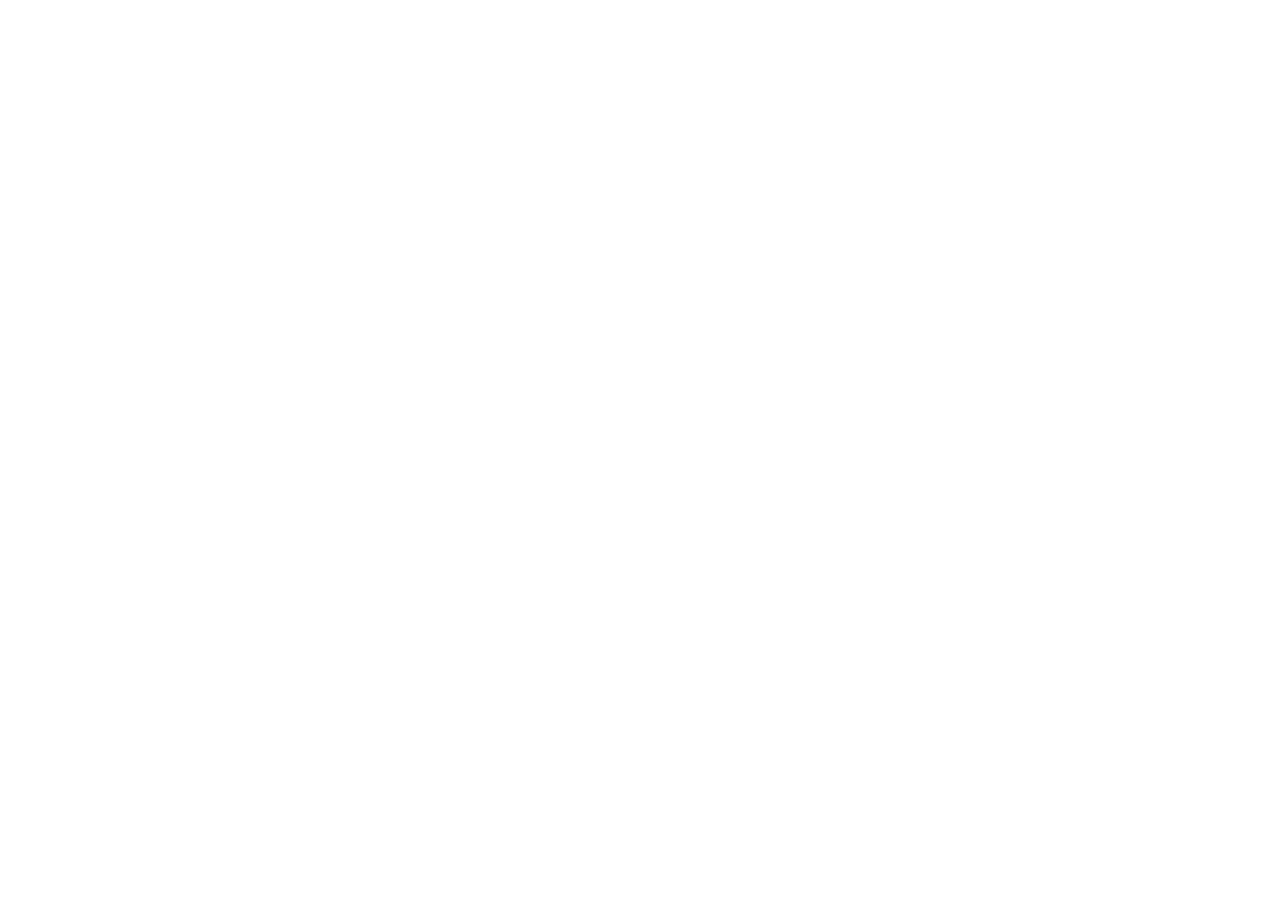
==== favourites.html @ b1a31309 "a commit" ====
<!DOCTYPE html>
<html lang="en">
<head>
    <meta charset="UTF-8">
    <meta http-equiv="X-UA-Compatible" content="IE=edge">
    <meta name="viewport" content="width=device-width, initial-scale=1.0">
    <title>Favourites</title>
    <link rel="stylesheet" href="style/favourites.css">
</head>
<body>
    
</body>
</html>
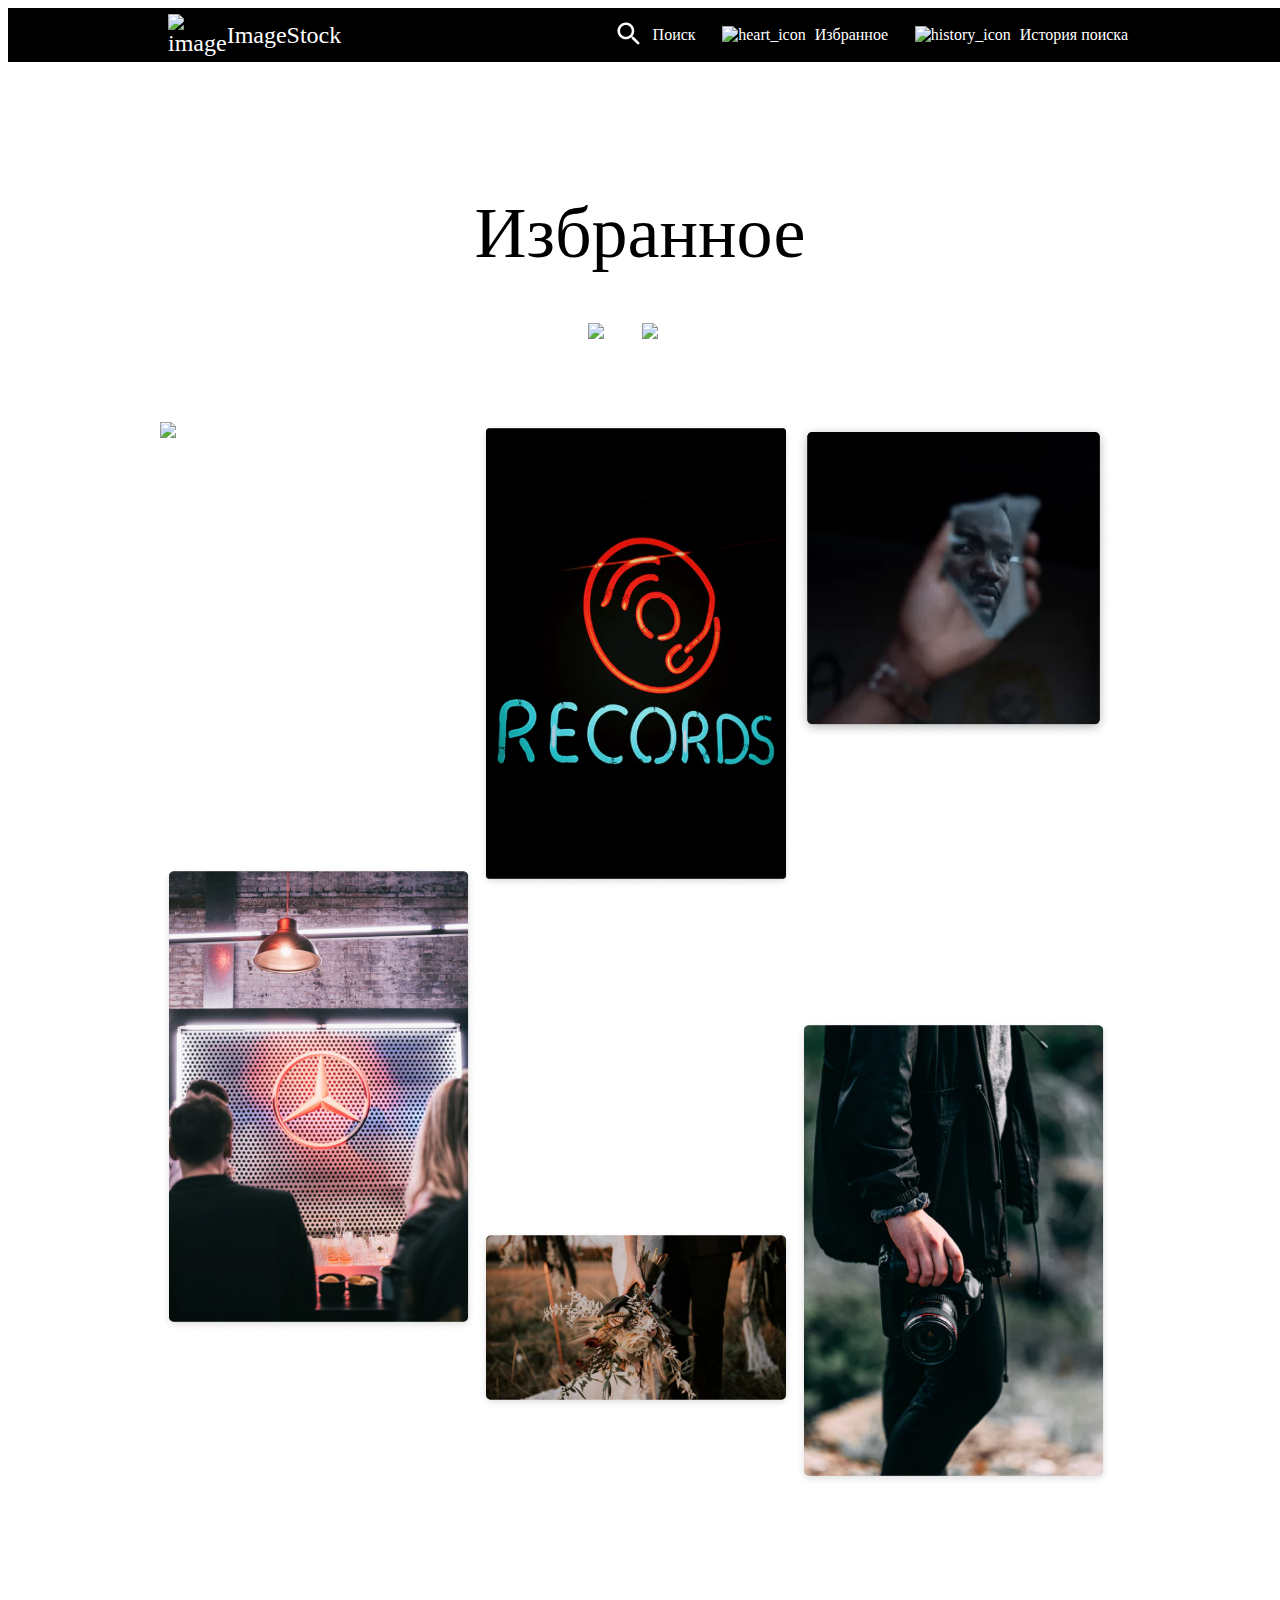
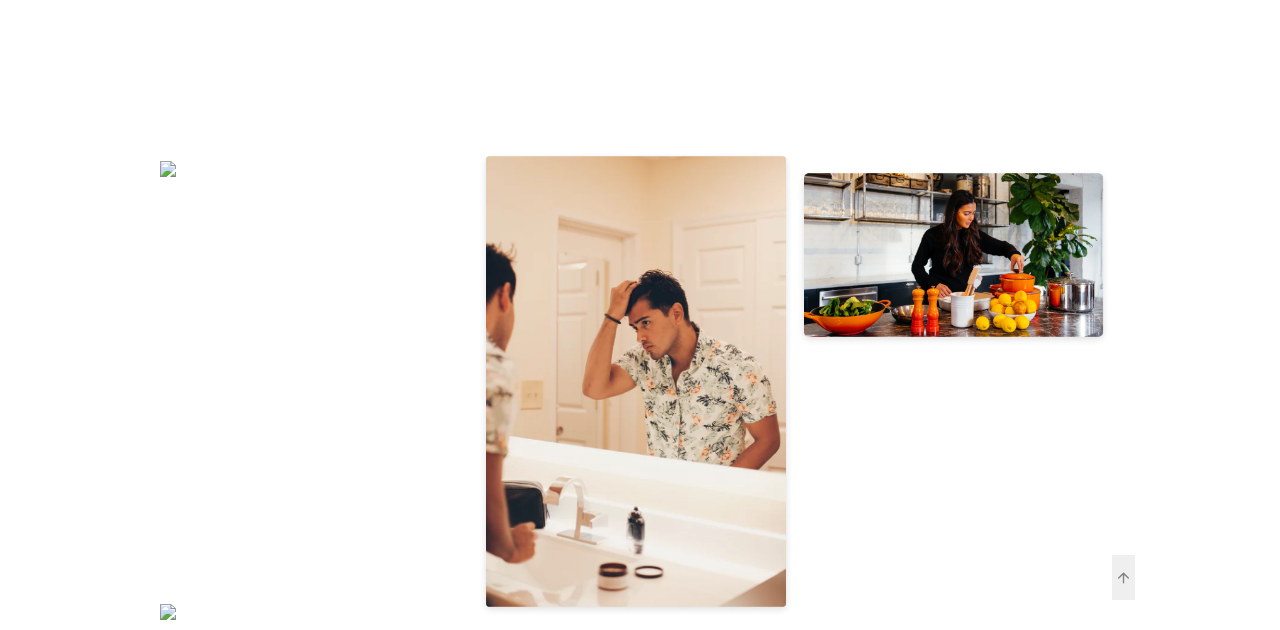
==== commit 96165e22: "a commit" ====
--- a/favourites.html
+++ b/favourites.html
@@ -1,13 +1,93 @@
 <!DOCTYPE html>
 <html lang="en">
-<head>
-    <meta charset="UTF-8">
-    <meta http-equiv="X-UA-Compatible" content="IE=edge">
-    <meta name="viewport" content="width=device-width, initial-scale=1.0">
+  <head>
+    <meta charset="UTF-8" />
+    <meta http-equiv="X-UA-Compatible" content="IE=edge" />
+    <meta name="viewport" content="width=device-width, initial-scale=1.0" />
     <title>Favourites</title>
-    <link rel="stylesheet" href="style/favourites.css">
-</head>
-<body>
-    
-</body>
-</html>+    <link rel="stylesheet" href="style/favourites.css" />
+  </head>
+  <body>
+    <header class="main_header">
+      <div class="inner_container">
+        <div class="left_header">
+          <a href="index.html"
+            ><img src="images/img_stock.svg" alt="image"
+          /></a>
+          <a href="index.html">ImageStock</a>
+        </div>
+        <div class="right_header">
+          <div class="search">
+            <a href="#"><img src="images/search_24px.svg" alt="search" /></a>
+            <a href="#">Поиск</a>
+          </div>
+          <div class="favourite">
+            <a href="favourites.html"
+              ><img src="images/heart.svg" alt="heart_icon"
+            /></a>
+            <a href="favourites.html">Избранное</a>
+          </div>
+          <div class="history">
+            <a href="#"><img src="images/history.svg" alt="history_icon" /></a>
+            <a href="#">История поиска</a>
+          </div>
+        </div>
+      </div>
+    </header>
+
+    <!-- Main section -->
+
+    <section class="main_section">
+      <div class="inner_main_section">
+        <div class="upper_section">
+          <h1>Избранное</h1>
+          <div class="buttons">
+            <a href="#"><img src="images/upper_icon.svg" alt="icons" /></a>
+            <a href="#"><img src="images/upper_icon2.svg" alt="icons" /></a>
+          </div>
+        </div>
+        <div class="down_main">
+          <div class="left_img_container">
+            <a href="photo_page.html"
+              ><img src="images/down_img1.png" alt="img"
+            /></a>
+            <a href="photo_page.html"
+              ><img src="images/left_favourites.png" alt="img"
+            /></a>
+            <a href="photo_page.html"
+              ><img src="images/down_img3.png" alt="img"
+            /></a>
+            <a href="photo_page.html"
+              ><img src="images/down_img4.png" alt="img"
+            /></a>
+          </div>
+          <div class="center_img_container">
+            <a href="photo_page.html"
+              ><img src="images/center_img1.png" alt="img"
+            /></a>
+            <a href="photo_page.html"
+              ><img src="images/center_img2.png" alt="img"
+            /></a>
+            <a href="photo_page.html"
+              ><img src="images/center_img3.png" alt="img"
+            /></a>
+          </div>
+          <div class="right_img_container">
+            <a href="photo_page.html"
+              ><img src="images/last_img1.png" alt="img"
+            /></a>
+            <a href="photo_page.html"
+              ><img src="images/last_img2.png" alt="img"
+            /></a>
+            <a href="photo_page.html"
+              ><img src="images/last_img3.png" alt="img"
+            /></a>
+          </div>
+          <button class="up_btn">
+            <img src="images/up_icon.svg" alt="up_icon" />
+          </button>
+        </div>
+      </div>
+    </section>
+  </body>
+</html>
--- a/style/favourites.css
+++ b/style/favourites.css
@@ -0,0 +1,150 @@
+* {
+  text-decoration: none;
+  color: white;
+}
+
+.main_header {
+  display: flex;
+  width: 100vw;
+  height: 4.22vw;
+  min-height: 4.22vw;
+  background-color: #000;
+  justify-content: center;
+}
+.main_header .inner_container {
+  width: 75vw;
+  height: 4.22vw;
+  min-height: 4.22vw;
+  display: flex;
+  flex-direction: row;
+}
+.main_header .inner_container .left_header {
+  display: flex;
+  width: 10vw;
+  height: 4.22vw;
+  min-height: 4.22vw;
+  align-items: center;
+  justify-content: space-between;
+}
+.main_header .inner_container .left_header img {
+  width: 1.46vw;
+}
+.main_header .inner_container .left_header a {
+  color: white;
+  font-size: 1.5rem;
+}
+.main_header .inner_container .right_header {
+  display: flex;
+  width: 65vw;
+  height: 4.22vw;
+  min-height: 4.22vw;
+  flex-direction: row;
+  align-items: center;
+  justify-content: flex-end;
+  gap: 2.08vw;
+}
+.main_header .inner_container .right_header .search, .main_header .inner_container .right_header .favourite, .main_header .inner_container .right_header .history {
+  display: flex;
+  align-items: center;
+  gap: 0.7vw;
+  font-size: 1rem;
+}
+
+.main_section {
+  display: flex;
+  justify-content: center;
+  align-items: center;
+  flex-direction: column;
+}
+.main_section .inner_main_section {
+  display: flex;
+  width: 80vw;
+  height: auto;
+  min-height: auto;
+  flex-direction: column;
+  justify-content: center;
+  align-items: center;
+}
+.main_section .upper_section {
+  display: flex;
+  width: 50vw;
+  height: 40vh;
+  min-height: auto;
+  flex-direction: column;
+  justify-content: center;
+  align-items: center;
+}
+.main_section .upper_section h1 {
+  font-size: 4.5rem;
+  color: black;
+  font-weight: inherit;
+  line-height: inherit;
+  text-transform: inherit;
+  letter-spacing: inherit;
+}
+.main_section .upper_section img {
+  width: 1.2vw;
+}
+.main_section .down_main {
+  display: flex;
+  width: 75vw;
+  height: auto;
+  min-height: auto;
+  flex-direction: row;
+  justify-content: space-between;
+}
+.main_section .down_main .left_img_container {
+  display: flex;
+  width: 24.79vw;
+  height: 200vh;
+  min-height: auto;
+  display: flex;
+  flex-direction: column;
+  justify-content: space-between;
+}
+.main_section .down_main .left_img_container img {
+  width: 24.79vw;
+}
+.main_section .down_main .center_img_container {
+  display: flex;
+  width: 24.79vw;
+  height: 200vh;
+  min-height: auto;
+  display: flex;
+  flex-direction: column;
+  justify-content: space-between;
+}
+.main_section .down_main .center_img_container img {
+  width: 24.79vw;
+}
+.main_section .down_main .right_img_container {
+  display: flex;
+  width: 24.79vw;
+  height: 170vh;
+  min-height: auto;
+  display: flex;
+  flex-direction: column;
+  justify-content: space-between;
+}
+.main_section .down_main .right_img_container img {
+  width: 24.79vw;
+}
+.main_section .down_main .up_btn {
+  width: 2.5vw;
+  height: 5vh;
+  min-height: auto;
+  display: flex;
+  align-self: flex-end;
+  align-items: center;
+  justify-content: center;
+  margin-bottom: 2.4vh;
+  border: none;
+  outline: none;
+}
+.main_section .down_main .up_btn img {
+  width: 0.83vw;
+  height: 2.4vh;
+  min-height: auto;
+}
+
+/*# sourceMappingURL=favourites.css.map */
